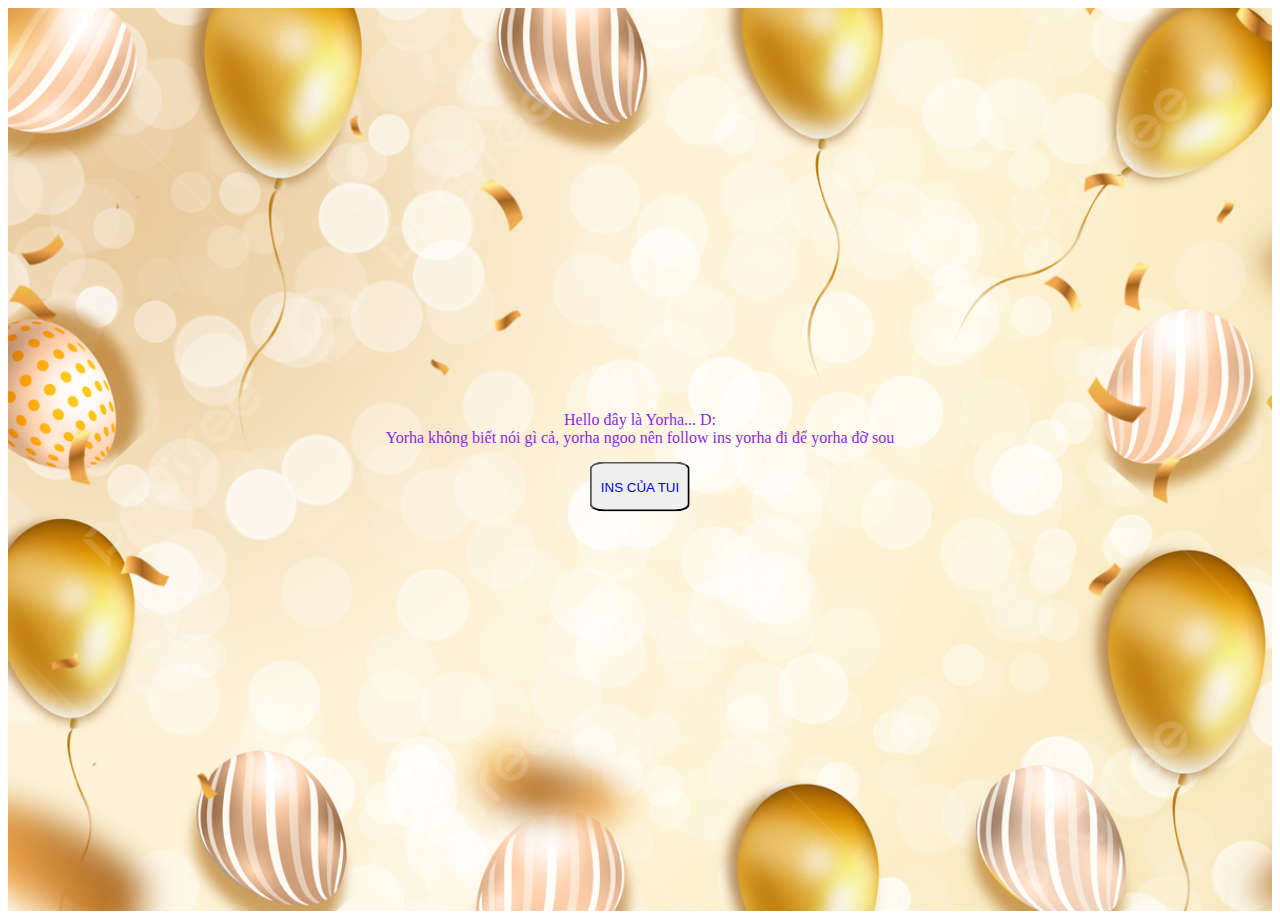
==== index.html @ e1c614c4 "Add files via upload" ====
<!DOCTYPE html>
<html lang="en">
  <head>
    <meta charset="UTF-8" />
    <meta http-equiv="X-UA-Compatible" content="IE=edge" />
    <meta name="viewport" content="width=device-width, initial-scale=1.0" />
    <link rel="stylesheet" href="main.css" />
    <title>Document</title>
  </head>
  <body>
    <div class="container">
      <img src="anh.jpg" alt="anh" style="width: 100%" />
      <div class="centered">
        <div class="text">
          <div>Hello đây là Yorha... D:</div>
          <div>
            Yorha không biết nói gì cả, yorha ngoo nên follow ins yorha đi để
            yorha đỡ sou
          </div>
        </div>
        <button class="button">
          <a
            style="text-decoration: none"
            href="https://www.youtube.com/watch?v=dQw4w9WgXcQ"
            >INS CỦA TUI</a
          >
        </button>
      </div>
    </div>
  </body>
</html>
---- main.css ----
/* Container holding the image and the text */
.container {
  position: relative;
  text-align: center;
  color: white;
}
.centered {
  position: absolute;
  top: 50%;
  left: 50%;
  transform: translate(-50%, -50%);
  color: blueviolet;
}
.text {
  margin-bottom: 15px;
}
.button {
  width: 100px;
  height: 50px;
  border-radius: 15%;
}
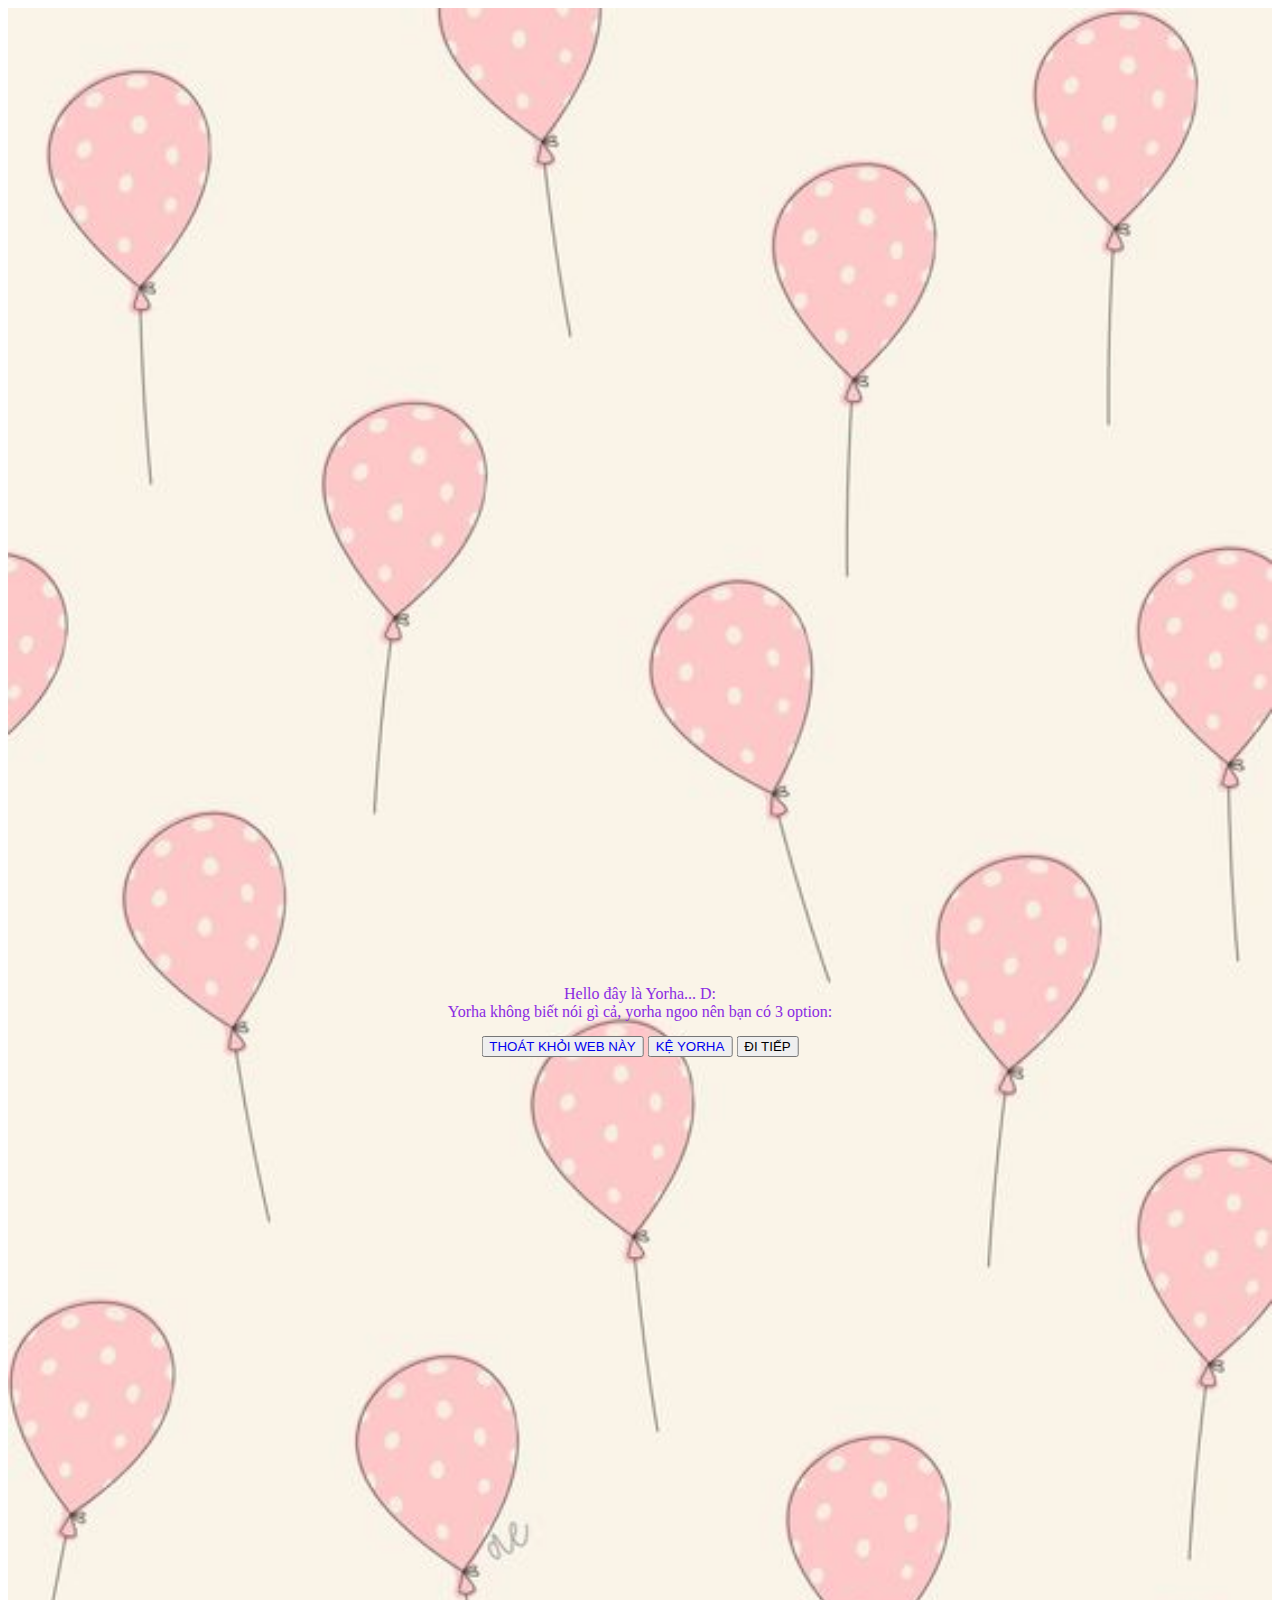
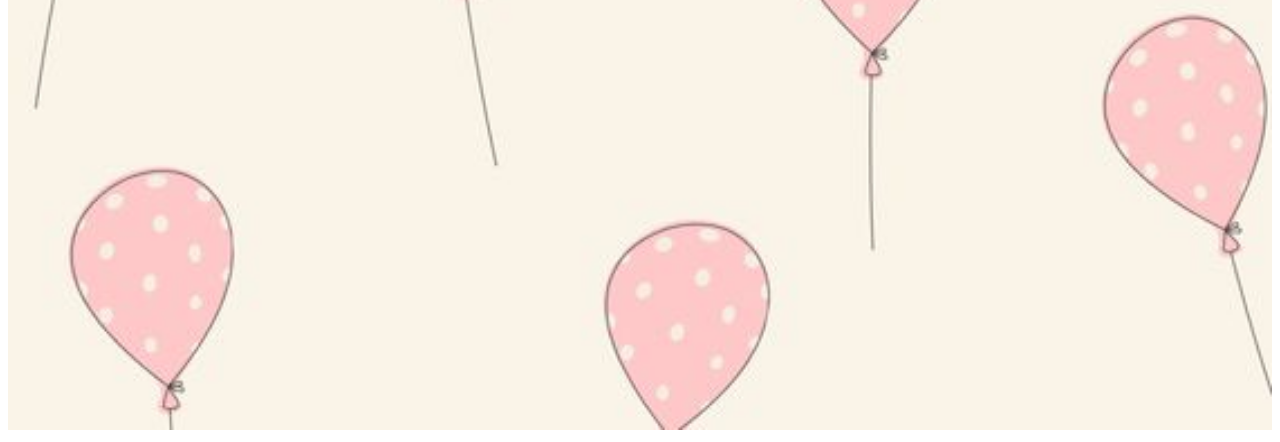
==== commit d61d4410: "Update index.html" ====
--- a/index.html
+++ b/index.html
@@ -9,22 +9,39 @@
   </head>
   <body>
     <div class="container">
-      <img src="anh.jpg" alt="anh" style="width: 100%" />
+      <img class="anh" src="anh_2.jpg" alt="anh" style="width: 100%" />
       <div class="centered">
         <div class="text">
           <div>Hello đây là Yorha... D:</div>
-          <div>
-            Yorha không biết nói gì cả, yorha ngoo nên follow ins yorha đi để
-            yorha đỡ sou
-          </div>
+          <div>Yorha không biết nói gì cả, yorha ngoo nên bạn có 3 option:</div>
         </div>
-        <button class="button">
+        <button class="button_1">
+          <a
+            style="text-decoration: none"
+            href="https://dungyohaa.github.io/yohadz.github.io/"
+            >THOÁT KHỎI WEB NÀY</a
+          >
+        </button>
+        <button class="button_2">
           <a
             style="text-decoration: none"
             href="https://www.youtube.com/watch?v=dQw4w9WgXcQ"
-            >INS CỦA TUI</a
+            >KỆ YORHA</a
           >
         </button>
+
+        <button class="button_3" onClick="showImage()">ĐI TIẾP</button>
+        <div id="first" style="height: 400px; width: 400px; display: none">
+          <img
+            src="http://w3codegenerator.com/img/sample-image/new_zealand-300x225.jpg"
+          />
+        </div>
+
+        <script>
+          const showImage = () => {
+            document.getElementById("first").style.display = "block";
+          };
+        </script>
       </div>
     </div>
   </body>
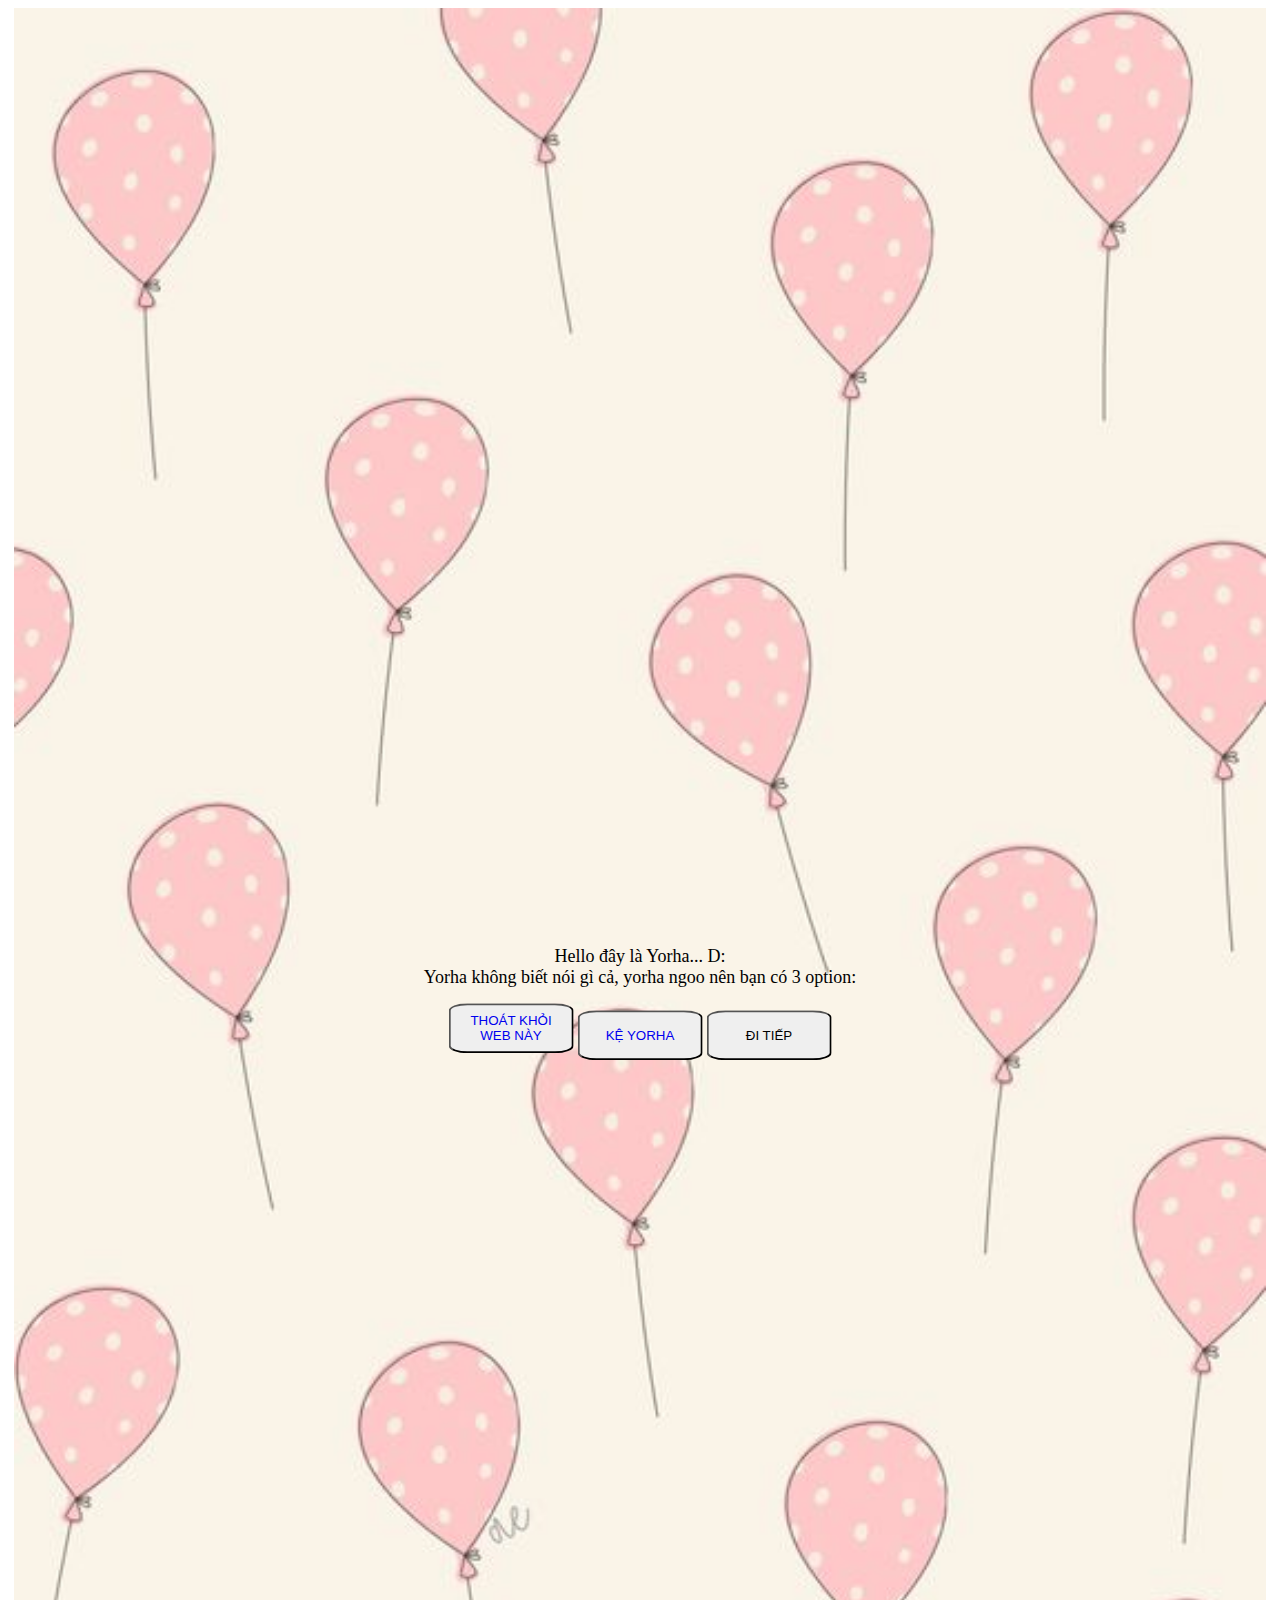
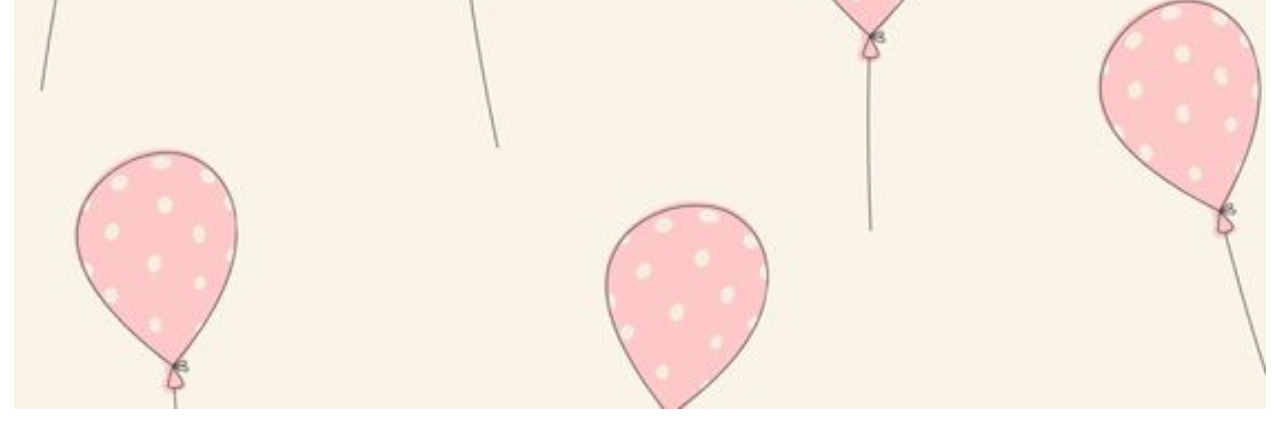
==== commit 08b9bc61: "Update index.html" ====
--- a/index.html
+++ b/index.html
@@ -35,6 +35,18 @@
           <img
             src="http://w3codegenerator.com/img/sample-image/new_zealand-300x225.jpg"
           />
+          <p>
+            Chúc mừng sinh nhật Nguyễn Hoàng Linh, tui là Yorha TT. Well, hôm
+            nay 5/5 là ngày sếp ra mv nhỉ 🐧 Hôm nay sinh nhật bạn, chúc nhl
+            tuổi mới thành công hơn trong hành trình buôn bán goods, đường tình
+            duyên không còn lận đận, học hành không 5 điểm nữa bla bla...
+          </p>
+          <br />
+          <p>
+            Hiu,dạo này chúng ta ít nói chuyện hơn trước :( i feel so sad but
+            dont I really really coi nhl như một người bạn siêu thân TT và rất
+            xin lỗi nếu như làm m cảm thấy khó chịu hay gì TT)
+          </p>
         </div>
 
         <script>
--- a/main.css
+++ b/main.css
@@ -2,20 +2,39 @@
 .container {
   position: relative;
   text-align: center;
-  color: white;
 }
 .centered {
   position: absolute;
   top: 50%;
   left: 50%;
   transform: translate(-50%, -50%);
-  color: blueviolet;
+  color: rgb(0, 0, 0);
 }
 .text {
   margin-bottom: 15px;
+  font-size: large;
 }
-.button {
-  width: 100px;
+.button_1 {
+  width: 125px;
   height: 50px;
   border-radius: 15%;
-}+  margin-bottom: 15px;
+}
+.button_2 {
+  width: 125px;
+  height: 50px;
+  border-radius: 15%;
+  margin-bottom: 15px;
+}
+.button_3 {
+  width: 125px;
+  height: 50px;
+  border-radius: 15%;
+}
+.anh {
+  max-width: 99%;
+  max-height: 99%;
+}
+#first {
+  display: none;
+}
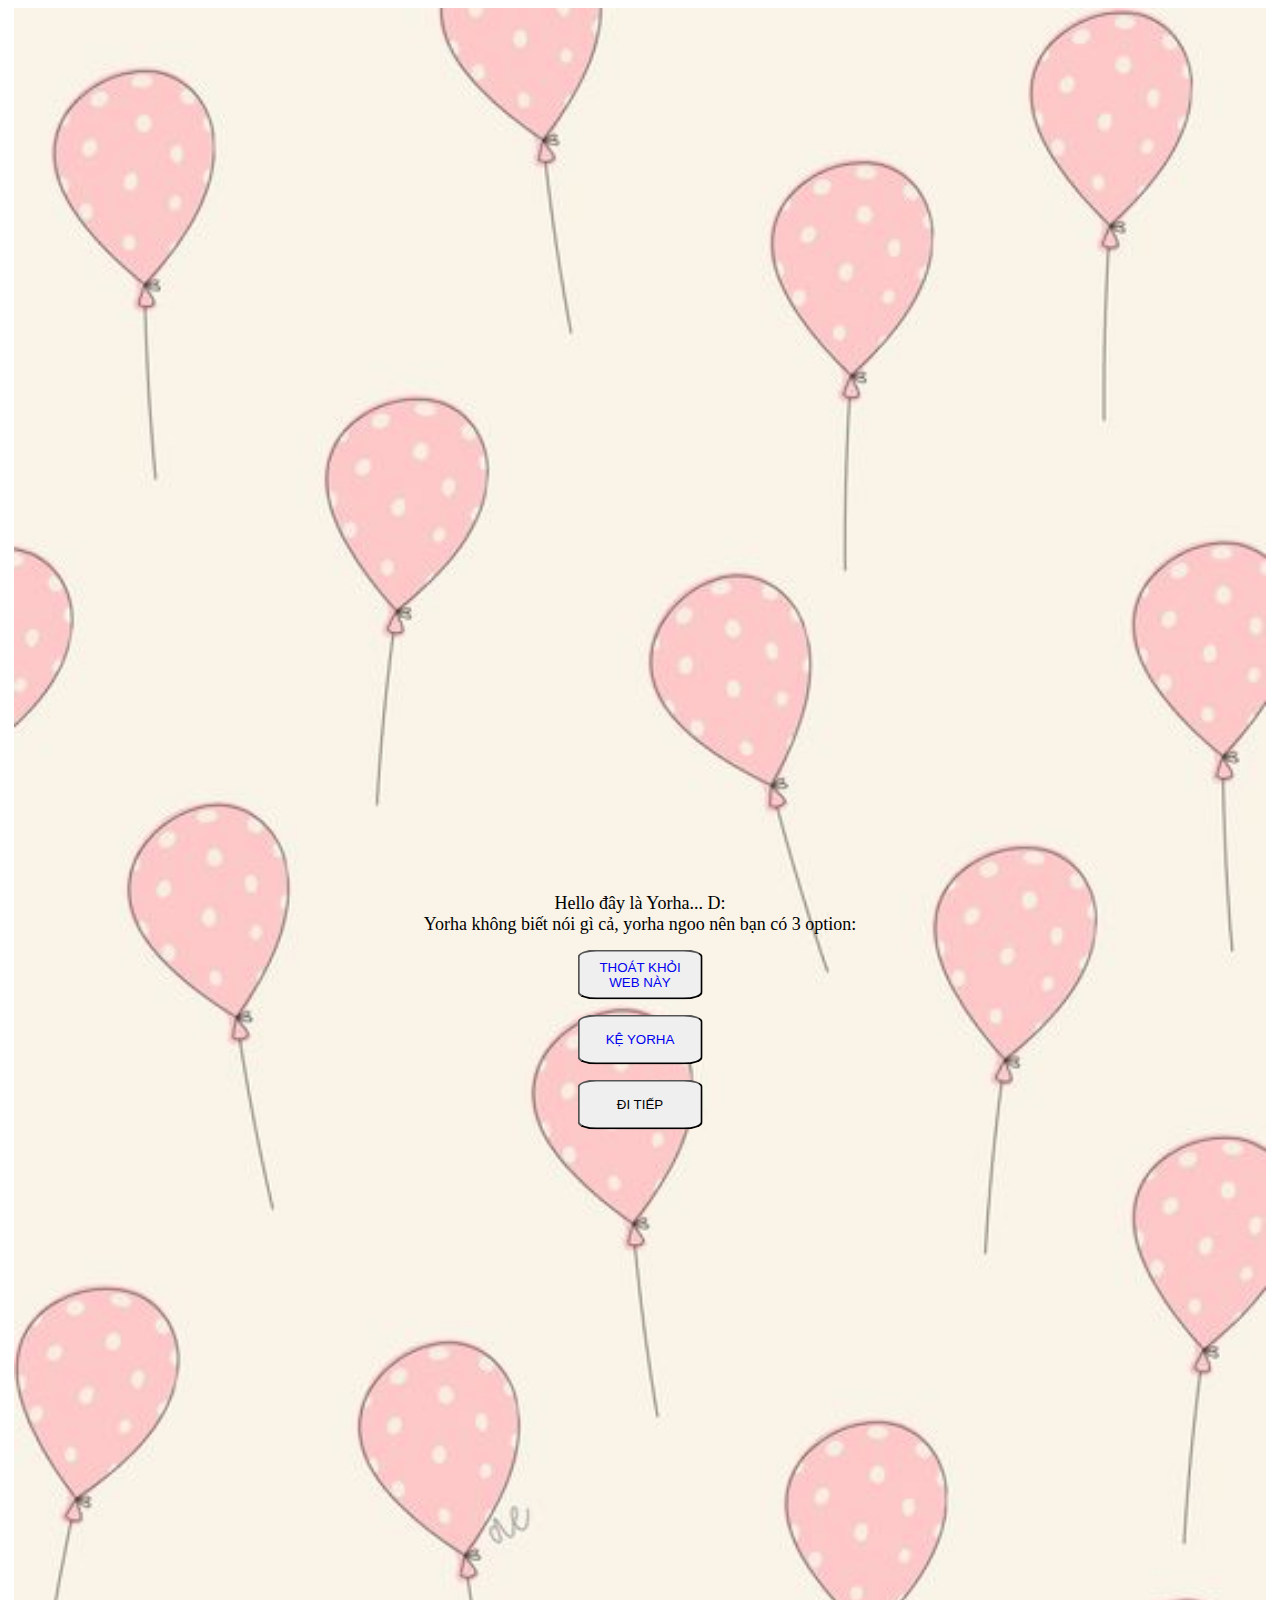
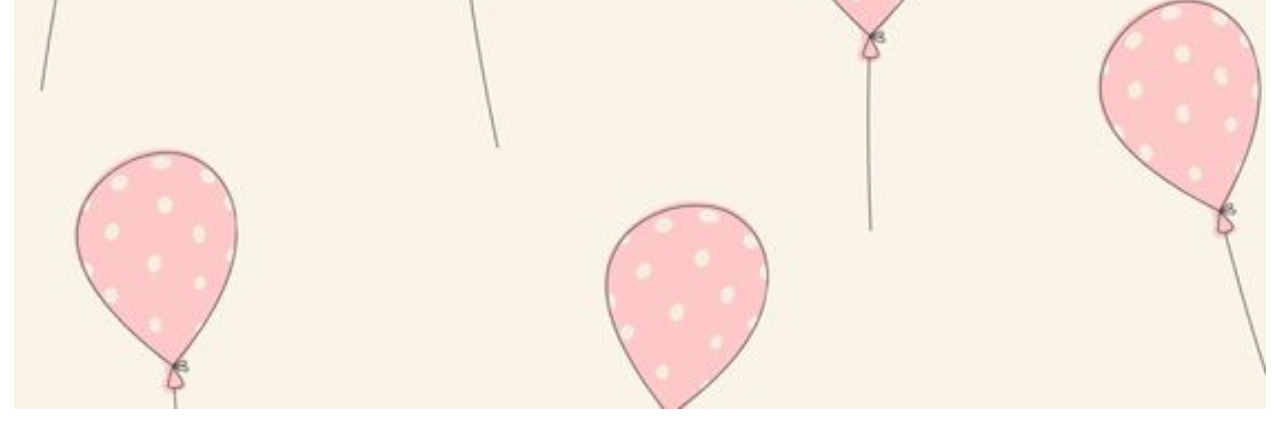
==== commit 3096d3fe: "Update index.html" ====
--- a/index.html
+++ b/index.html
@@ -15,38 +15,37 @@
           <div>Hello đây là Yorha... D:</div>
           <div>Yorha không biết nói gì cả, yorha ngoo nên bạn có 3 option:</div>
         </div>
-        <button class="button_1">
-          <a
-            style="text-decoration: none"
-            href="https://dungyohaa.github.io/yohadz.github.io/"
-            >THOÁT KHỎI WEB NÀY</a
-          >
-        </button>
-        <button class="button_2">
-          <a
-            style="text-decoration: none"
-            href="https://www.youtube.com/watch?v=dQw4w9WgXcQ"
-            >KỆ YORHA</a
-          >
-        </button>
+        <div>
+          <button class="button_1">
+            <a
+              style="text-decoration: none"
+              href="https://dungyohaa.github.io/yohadz.github.io/"
+              >THOÁT KHỎI WEB NÀY</a
+            >
+          </button>
+        </div>
+        <div>
+          <button class="button_2">
+            <a
+              style="text-decoration: none"
+              href="https://www.youtube.com/watch?v=dQw4w9WgXcQ"
+              >KỆ YORHA</a
+            >
+          </button>
+        </div>
 
         <button class="button_3" onClick="showImage()">ĐI TIẾP</button>
         <div id="first" style="height: 400px; width: 400px; display: none">
-          <img
-            src="http://w3codegenerator.com/img/sample-image/new_zealand-300x225.jpg"
-          />
-          <p>
-            Chúc mừng sinh nhật Nguyễn Hoàng Linh, tui là Yorha TT. Well, hôm
-            nay 5/5 là ngày sếp ra mv nhỉ 🐧 Hôm nay sinh nhật bạn, chúc nhl
-            tuổi mới thành công hơn trong hành trình buôn bán goods, đường tình
-            duyên không còn lận đận, học hành không 5 điểm nữa bla bla...
-          </p>
-          <br />
-          <p>
-            Hiu,dạo này chúng ta ít nói chuyện hơn trước :( i feel so sad but
-            dont I really really coi nhl như một người bạn siêu thân TT và rất
-            xin lỗi nếu như làm m cảm thấy khó chịu hay gì TT)
-          </p>
+          <img src="noholo.jpeg" style="height: 200px; width: 150px" />
+          <div>
+            <button class="button_4">
+              <a
+                style="text-decoration: none"
+                href="another.html"
+                >ĐỪNG CLICK ĐỪNG CLICK ĐỪNG CLICK </a
+              >
+            </button>
+          </div>
         </div>
 
         <script>
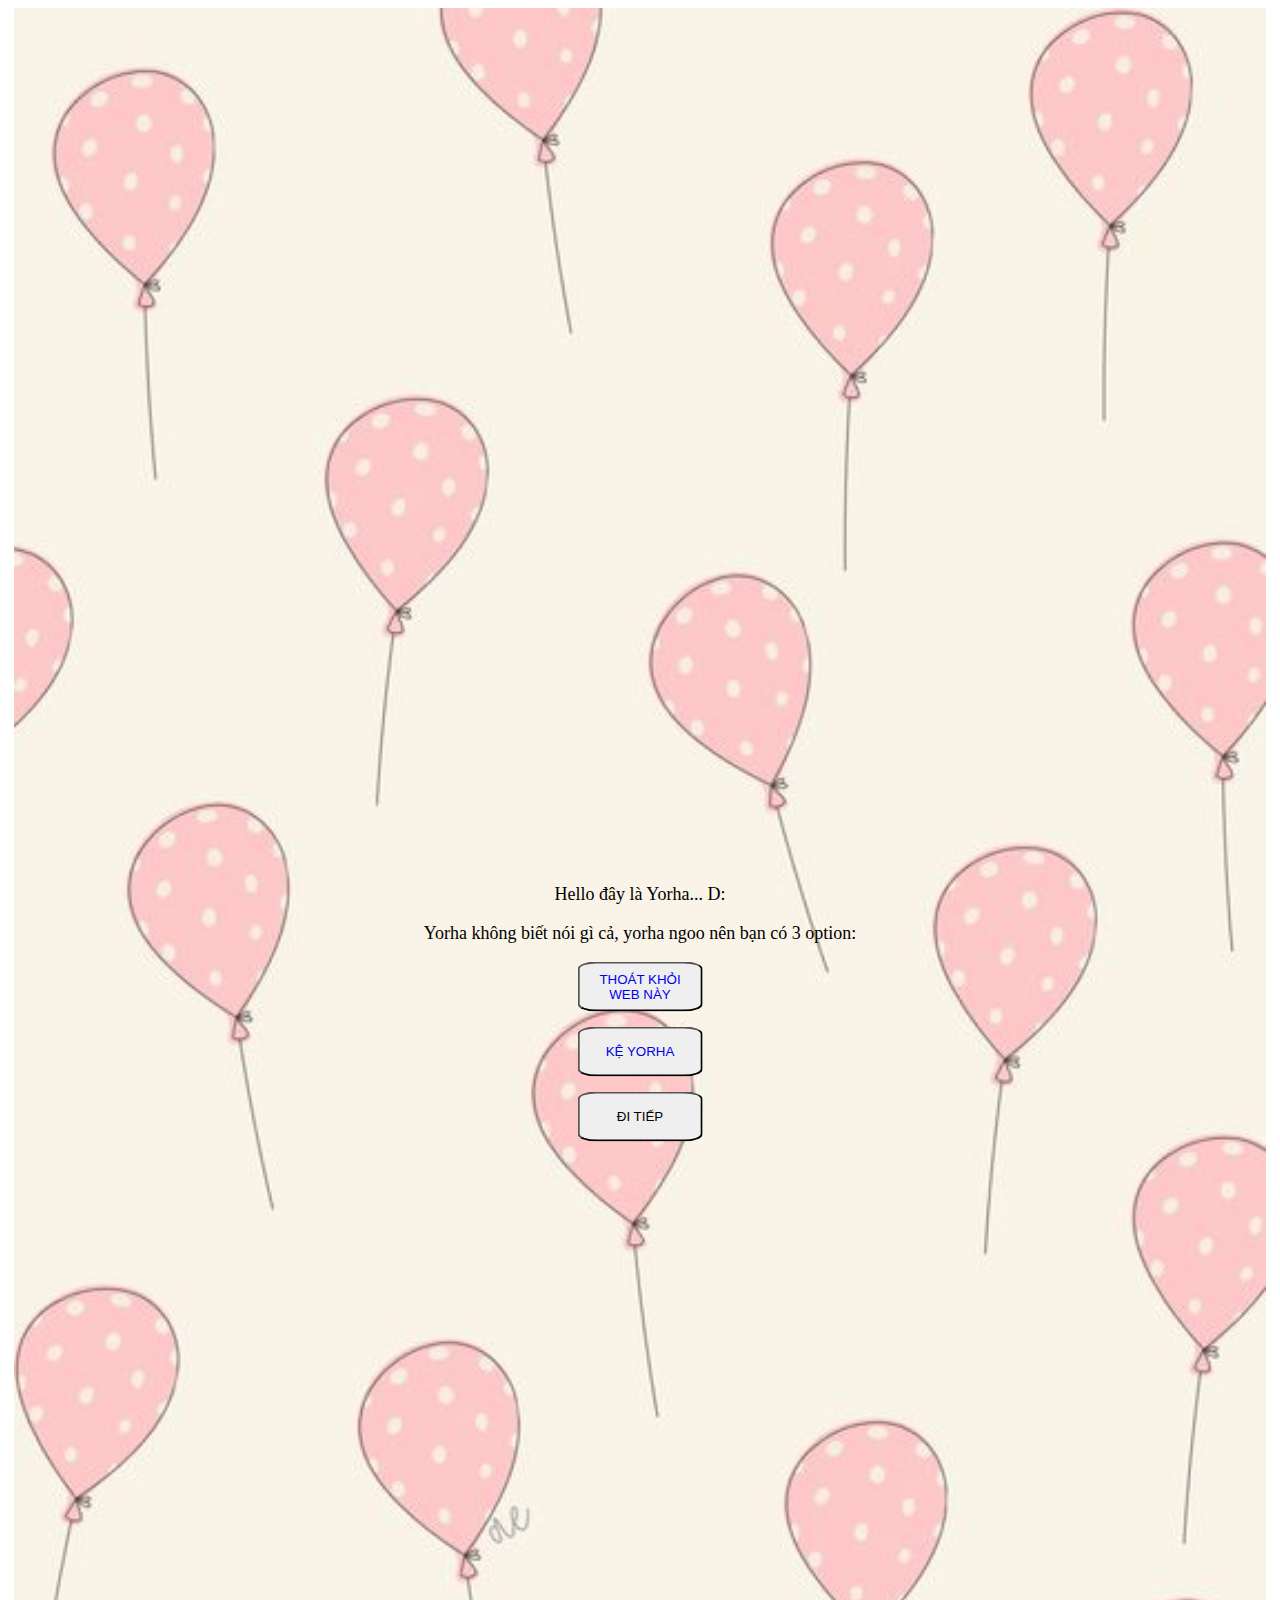
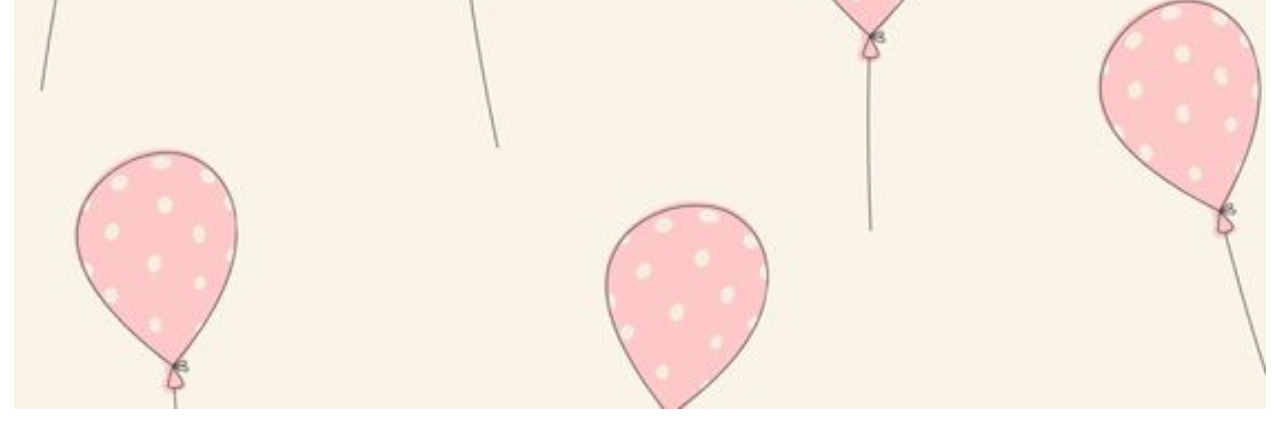
==== commit 5e65099e: "Update index.html" ====
--- a/index.html
+++ b/index.html
@@ -12,8 +12,10 @@
       <img class="anh" src="anh_2.jpg" alt="anh" style="width: 100%" />
       <div class="centered">
         <div class="text">
-          <div>Hello đây là Yorha... D:</div>
-          <div>Yorha không biết nói gì cả, yorha ngoo nên bạn có 3 option:</div>
+          <p class="dong_1">Hello đây là Yorha... D:</p>
+          <p class="dong_2">
+            Yorha không biết nói gì cả, yorha ngoo nên bạn có 3 option:
+          </p>
         </div>
         <div>
           <button class="button_1">
@@ -39,11 +41,9 @@
           <img src="noholo.jpeg" style="height: 200px; width: 150px" />
           <div>
             <button class="button_4">
-              <a
-                style="text-decoration: none"
-                href="another.html"
-                >ĐỪNG CLICK ĐỪNG CLICK ĐỪNG CLICK </a
-              >
+              <a style="text-decoration: none" href="another.html"
+                >ĐỪNG CLICK ĐỪNG CLICK ĐỪNG CLICK
+              </a>
             </button>
           </div>
         </div>
--- a/main.css
+++ b/main.css
@@ -30,6 +30,7 @@
   width: 125px;
   height: 50px;
   border-radius: 15%;
+  margin-bottom: 15px;
 }
 .anh {
   max-width: 99%;
@@ -38,3 +39,12 @@
 #first {
   display: none;
 }
+.button_4 {
+  margin-top: 15px;
+  width: 300px;
+  height: 70px;
+  border-radius: 15%;
+  margin-bottom: 15px;
+  background-color: red;
+  font-size: x-large;
+}
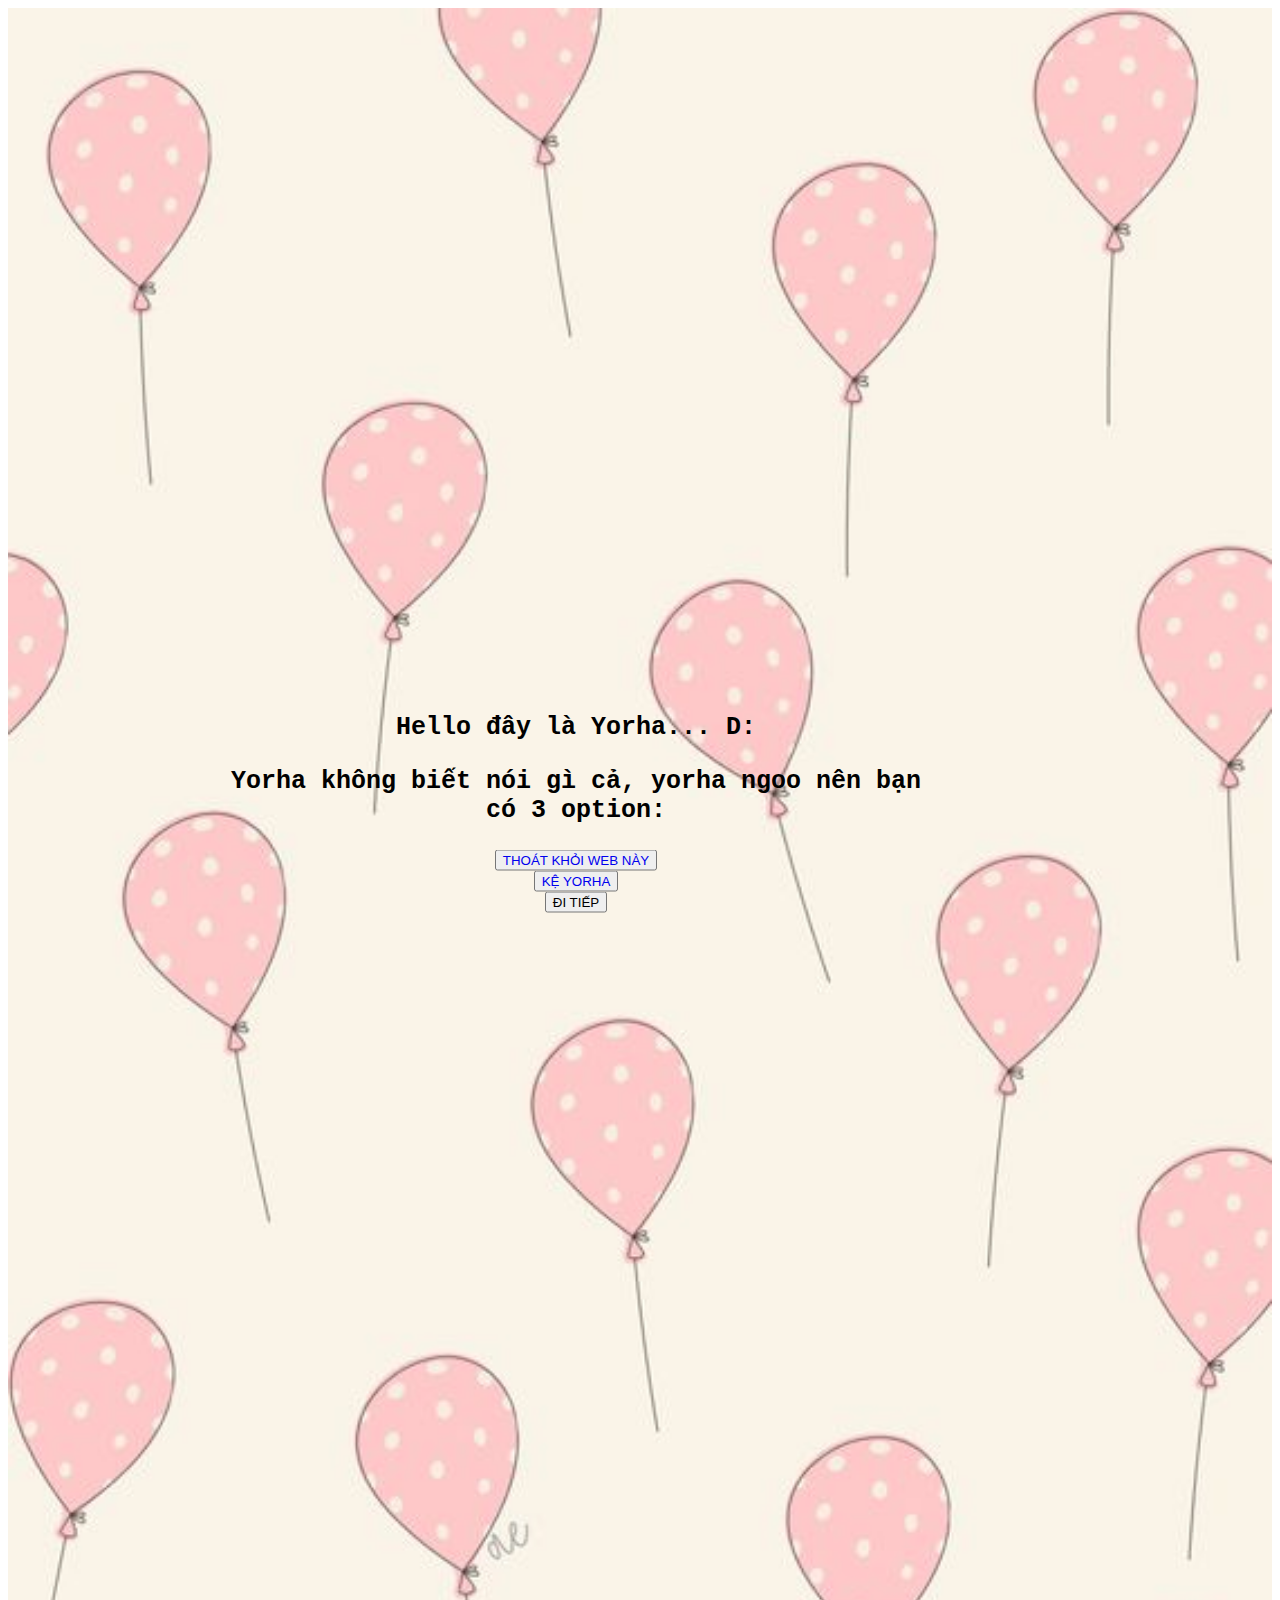
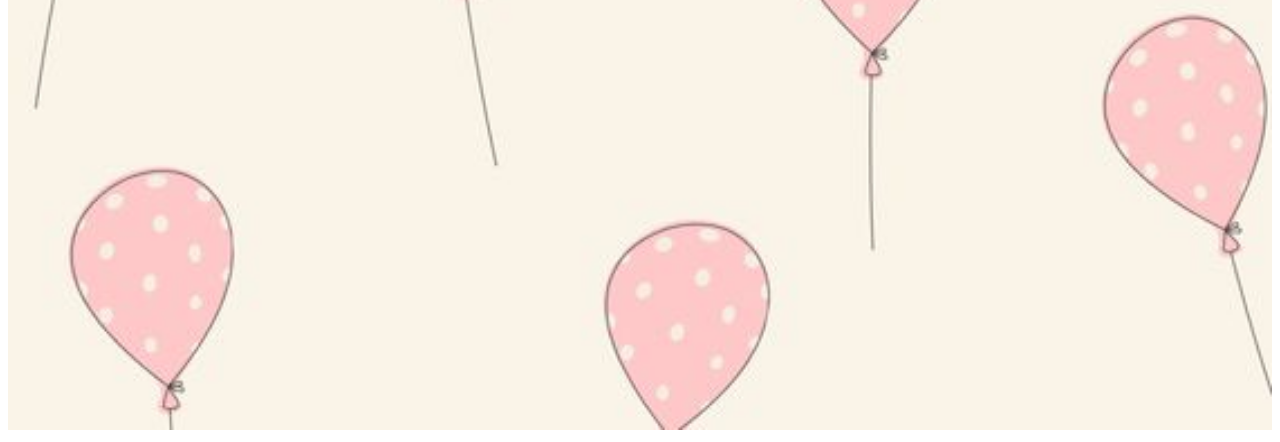
==== commit a70a6e91: "aaaa" ====
--- a/index.html
+++ b/index.html
@@ -5,7 +5,7 @@
     <meta http-equiv="X-UA-Compatible" content="IE=edge" />
     <meta name="viewport" content="width=device-width, initial-scale=1.0" />
     <link rel="stylesheet" href="main.css" />
-    <title>Document</title>
+    <title>Hehe</title>
   </head>
   <body>
     <div class="container">
@@ -36,9 +36,11 @@
           </button>
         </div>
 
-        <button class="button_3" onClick="showImage()">ĐI TIẾP</button>
-        <div id="first" style="height: 400px; width: 400px; display: none">
-          <img src="noholo.jpeg" style="height: 200px; width: 150px" />
+        <button style="cursor: pointer" class="button_3" onClick="showImage()">
+          ĐI TIẾP
+        </button>
+        <div id="first" style="height: 100px; width: 400px; display: none">
+          <img src="noholo.jpeg" style="height: 150px; width: 120px" />
           <div>
             <button class="button_4">
               <a style="text-decoration: none" href="another.html"
--- a/main.css
+++ b/main.css
@@ -1,50 +1,403 @@
-/* Container holding the image and the text */
 .container {
-  position: relative;
   text-align: center;
+  display: block;
 }
 .centered {
   position: absolute;
-  top: 50%;
-  left: 50%;
+  top: 800px;
+  left: 45%;
   transform: translate(-50%, -50%);
   color: rgb(0, 0, 0);
 }
 .text {
   margin-bottom: 15px;
-  font-size: large;
-}
-.button_1 {
-  width: 125px;
-  height: 50px;
-  border-radius: 15%;
-  margin-bottom: 15px;
-}
-.button_2 {
-  width: 125px;
-  height: 50px;
-  border-radius: 15%;
-  margin-bottom: 15px;
-}
-.button_3 {
-  width: 125px;
-  height: 50px;
-  border-radius: 15%;
-  margin-bottom: 15px;
-}
-.anh {
-  max-width: 99%;
-  max-height: 99%;
-}
-#first {
-  display: none;
-}
-.button_4 {
-  margin-top: 15px;
-  width: 300px;
-  height: 70px;
-  border-radius: 15%;
-  margin-bottom: 15px;
-  background-color: red;
-  font-size: x-large;
-}
+  font-size: 25px;
+  font-family: monospace;
+  font-weight: 700;
+}
+.special {
+  margin-left: 300px;
+}
+.title-word {
+  animation: color-animation 4s linear infinite;
+}
+
+.title-word-1 {
+  --color-1: #df8453;
+  --color-2: #3d8dae;
+  --color-3: #e4a9a8;
+}
+
+.title-word-2 {
+  --color-1: #dbad4a;
+  --color-2: #accfcb;
+  --color-3: #17494d;
+}
+
+.title-word-3 {
+  --color-1: #accfcb;
+  --color-2: #e4a9a8;
+  --color-3: #accfcb;
+}
+
+.title-word-4 {
+  --color-1: #3d8dae;
+  --color-2: #df8453;
+  --color-3: #e4a9a8;
+}
+
+@keyframes color-animation {
+  0% {
+    color: var(--color-1);
+  }
+  32% {
+    color: var(--color-1);
+  }
+  33% {
+    color: var(--color-2);
+  }
+  65% {
+    color: var(--color-2);
+  }
+  66% {
+    color: var(--color-3);
+  }
+  99% {
+    color: var(--color-3);
+  }
+  100% {
+    color: var(--color-1);
+  }
+}
+.title {
+  place-items: center;
+  text-align: center;
+}
+
+.pyro > .before,
+.pyro > .after {
+  position: absolute;
+  width: 5px;
+  height: 5px;
+  border-radius: 50%;
+  box-shadow: -120px -218.66667px rgb(1, 1, 48), 248px -16.66667px #6acf9e,
+    190px 16.33333px #002bff, -113px -308.66667px #ff009d,
+    -109px -287.66667px #ffb300, -50px -313.66667px #ff006e,
+    226px -31.66667px #ff4000, 180px -351.66667px #ff00d0,
+    -12px -338.66667px #00f6ff, 220px -388.66667px #99ff00,
+    -69px -27.66667px #ff0400, -111px -339.66667px #6200ff,
+    155px -237.66667px #00ddff, -152px -380.66667px #00ffd0,
+    -50px -37.66667px #00ffdd, -95px -175.66667px #a6ff00,
+    -88px 10.33333px #0d00ff, 112px -309.66667px #005eff,
+    69px -415.66667px #ff00a6, 168px -100.66667px #ff004c,
+    -244px 24.33333px #ff6600, 97px -325.66667px #ff0066,
+    -211px -182.66667px #00ffa2, 236px -126.66667px #b700ff,
+    140px -196.66667px #9000ff, 125px -175.66667px #00bbff,
+    118px -381.66667px #ff002f, 144px -111.66667px #ffae00,
+    36px -78.66667px #f600ff, -63px -196.66667px #c800ff,
+    -218px -227.66667px #d4ff00, -134px -377.66667px #ea00ff,
+    -36px -412.66667px #ff00d4, 209px -106.66667px #00fff2,
+    91px -278.66667px #000dff, -22px -191.66667px #9dff00,
+    139px -392.66667px #a6ff00, 56px -2.66667px #0099ff,
+    -156px -276.66667px #ea00ff, -163px -233.66667px #00fffb,
+    -238px -346.66667px #00ff73, 62px -363.66667px #0088ff,
+    244px -170.66667px #0062ff, 224px -142.66667px #b300ff,
+    141px -208.66667px #9000ff, 211px -285.66667px #ff6600,
+    181px -128.66667px #1e00ff, 90px -123.66667px #c800ff,
+    189px 70.33333px #00ffc8, -18px -383.66667px #00ff33,
+    100px -6.66667px #ff008c;
+  -moz-animation: 1s bang ease-out infinite backwards,
+    1s gravity ease-in infinite backwards, 5s position linear infinite backwards;
+  -webkit-animation: 1s bang ease-out infinite backwards,
+    1s gravity ease-in infinite backwards, 5s position linear infinite backwards;
+  -o-animation: 1s bang ease-out infinite backwards,
+    1s gravity ease-in infinite backwards, 5s position linear infinite backwards;
+  -ms-animation: 1s bang ease-out infinite backwards,
+    1s gravity ease-in infinite backwards, 5s position linear infinite backwards;
+  animation: 1s bang ease-out infinite backwards,
+    1s gravity ease-in infinite backwards, 5s position linear infinite backwards;
+}
+
+.pyro > .after {
+  -moz-animation-delay: 1.25s, 1.25s, 1.25s;
+  -webkit-animation-delay: 1.25s, 1.25s, 1.25s;
+  -o-animation-delay: 1.25s, 1.25s, 1.25s;
+  -ms-animation-delay: 1.25s, 1.25s, 1.25s;
+  animation-delay: 1.25s, 1.25s, 1.25s;
+  -moz-animation-duration: 1.25s, 1.25s, 6.25s;
+  -webkit-animation-duration: 1.25s, 1.25s, 6.25s;
+  -o-animation-duration: 1.25s, 1.25s, 6.25s;
+  -ms-animation-duration: 1.25s, 1.25s, 6.25s;
+  animation-duration: 1.25s, 1.25s, 6.25s;
+}
+
+@-webkit-keyframes bang {
+  from {
+    box-shadow: 0 0 white, 0 0 white, 0 0 white, 0 0 white, 0 0 white, 0 0 white,
+      0 0 white, 0 0 white, 0 0 white, 0 0 white, 0 0 white, 0 0 white,
+      0 0 white, 0 0 white, 0 0 white, 0 0 white, 0 0 white, 0 0 white,
+      0 0 white, 0 0 white, 0 0 white, 0 0 white, 0 0 white, 0 0 white,
+      0 0 white, 0 0 white, 0 0 white, 0 0 white, 0 0 white, 0 0 white,
+      0 0 white, 0 0 white, 0 0 white, 0 0 white, 0 0 white, 0 0 white,
+      0 0 white, 0 0 white, 0 0 white, 0 0 white, 0 0 white, 0 0 white,
+      0 0 white, 0 0 white, 0 0 white, 0 0 white, 0 0 white, 0 0 white,
+      0 0 white, 0 0 white, 0 0 white;
+  }
+}
+@-moz-keyframes bang {
+  from {
+    box-shadow: 0 0 white, 0 0 white, 0 0 white, 0 0 white, 0 0 white, 0 0 white,
+      0 0 white, 0 0 white, 0 0 white, 0 0 white, 0 0 white, 0 0 white,
+      0 0 white, 0 0 white, 0 0 white, 0 0 white, 0 0 white, 0 0 white,
+      0 0 white, 0 0 white, 0 0 white, 0 0 white, 0 0 white, 0 0 white,
+      0 0 white, 0 0 white, 0 0 white, 0 0 white, 0 0 white, 0 0 white,
+      0 0 white, 0 0 white, 0 0 white, 0 0 white, 0 0 white, 0 0 white,
+      0 0 white, 0 0 white, 0 0 white, 0 0 white, 0 0 white, 0 0 white,
+      0 0 white, 0 0 white, 0 0 white, 0 0 white, 0 0 white, 0 0 white,
+      0 0 white, 0 0 white, 0 0 white;
+  }
+}
+@-o-keyframes bang {
+  from {
+    box-shadow: 0 0 white, 0 0 white, 0 0 white, 0 0 white, 0 0 white, 0 0 white,
+      0 0 white, 0 0 white, 0 0 white, 0 0 white, 0 0 white, 0 0 white,
+      0 0 white, 0 0 white, 0 0 white, 0 0 white, 0 0 white, 0 0 white,
+      0 0 white, 0 0 white, 0 0 white, 0 0 white, 0 0 white, 0 0 white,
+      0 0 white, 0 0 white, 0 0 white, 0 0 white, 0 0 white, 0 0 white,
+      0 0 white, 0 0 white, 0 0 white, 0 0 white, 0 0 white, 0 0 white,
+      0 0 white, 0 0 white, 0 0 white, 0 0 white, 0 0 white, 0 0 white,
+      0 0 white, 0 0 white, 0 0 white, 0 0 white, 0 0 white, 0 0 white,
+      0 0 white, 0 0 white, 0 0 white;
+  }
+}
+@-ms-keyframes bang {
+  from {
+    box-shadow: 0 0 white, 0 0 white, 0 0 white, 0 0 white, 0 0 white, 0 0 white,
+      0 0 white, 0 0 white, 0 0 white, 0 0 white, 0 0 white, 0 0 white,
+      0 0 white, 0 0 white, 0 0 white, 0 0 white, 0 0 white, 0 0 white,
+      0 0 white, 0 0 white, 0 0 white, 0 0 white, 0 0 white, 0 0 white,
+      0 0 white, 0 0 white, 0 0 white, 0 0 white, 0 0 white, 0 0 white,
+      0 0 white, 0 0 white, 0 0 white, 0 0 white, 0 0 white, 0 0 white,
+      0 0 white, 0 0 white, 0 0 white, 0 0 white, 0 0 white, 0 0 white,
+      0 0 white, 0 0 white, 0 0 white, 0 0 white, 0 0 white, 0 0 white,
+      0 0 white, 0 0 white, 0 0 white;
+  }
+}
+@keyframes bang {
+  from {
+    box-shadow: 0 0 white, 0 0 white, 0 0 white, 0 0 white, 0 0 white, 0 0 white,
+      0 0 white, 0 0 white, 0 0 white, 0 0 white, 0 0 white, 0 0 white,
+      0 0 white, 0 0 white, 0 0 white, 0 0 white, 0 0 white, 0 0 white,
+      0 0 white, 0 0 white, 0 0 white, 0 0 white, 0 0 white, 0 0 white,
+      0 0 white, 0 0 white, 0 0 white, 0 0 white, 0 0 white, 0 0 white,
+      0 0 white, 0 0 white, 0 0 white, 0 0 white, 0 0 white, 0 0 white,
+      0 0 white, 0 0 white, 0 0 white, 0 0 white, 0 0 white, 0 0 white,
+      0 0 white, 0 0 white, 0 0 white, 0 0 white, 0 0 white, 0 0 white,
+      0 0 white, 0 0 white, 0 0 white;
+  }
+}
+@-webkit-keyframes gravity {
+  to {
+    transform: translateY(200px);
+    -moz-transform: translateY(200px);
+    -webkit-transform: translateY(200px);
+    -o-transform: translateY(200px);
+    -ms-transform: translateY(200px);
+    opacity: 0;
+  }
+}
+@-moz-keyframes gravity {
+  to {
+    transform: translateY(200px);
+    -moz-transform: translateY(200px);
+    -webkit-transform: translateY(200px);
+    -o-transform: translateY(200px);
+    -ms-transform: translateY(200px);
+    opacity: 0;
+  }
+}
+@-o-keyframes gravity {
+  to {
+    transform: translateY(200px);
+    -moz-transform: translateY(200px);
+    -webkit-transform: translateY(200px);
+    -o-transform: translateY(200px);
+    -ms-transform: translateY(200px);
+    opacity: 0;
+  }
+}
+@-ms-keyframes gravity {
+  to {
+    transform: translateY(200px);
+    -moz-transform: translateY(200px);
+    -webkit-transform: translateY(200px);
+    -o-transform: translateY(200px);
+    -ms-transform: translateY(200px);
+    opacity: 0;
+  }
+}
+@keyframes gravity {
+  to {
+    transform: translateY(200px);
+    -moz-transform: translateY(200px);
+    -webkit-transform: translateY(200px);
+    -o-transform: translateY(200px);
+    -ms-transform: translateY(200px);
+    opacity: 0;
+  }
+}
+@-webkit-keyframes position {
+  0%,
+  19.9% {
+    margin-top: 10%;
+    margin-left: 40%;
+  }
+
+  20%,
+  39.9% {
+    margin-top: 40%;
+    margin-left: 30%;
+  }
+
+  40%,
+  59.9% {
+    margin-top: 20%;
+    margin-left: 70%;
+  }
+
+  60%,
+  79.9% {
+    margin-top: 30%;
+    margin-left: 20%;
+  }
+
+  80%,
+  99.9% {
+    margin-top: 30%;
+    margin-left: 80%;
+  }
+}
+@-moz-keyframes position {
+  0%,
+  19.9% {
+    margin-top: 10%;
+    margin-left: 40%;
+  }
+
+  20%,
+  39.9% {
+    margin-top: 40%;
+    margin-left: 30%;
+  }
+
+  40%,
+  59.9% {
+    margin-top: 20%;
+    margin-left: 70%;
+  }
+
+  60%,
+  79.9% {
+    margin-top: 30%;
+    margin-left: 20%;
+  }
+
+  80%,
+  99.9% {
+    margin-top: 30%;
+    margin-left: 80%;
+  }
+}
+@-o-keyframes position {
+  0%,
+  19.9% {
+    margin-top: 10%;
+    margin-left: 40%;
+  }
+
+  20%,
+  39.9% {
+    margin-top: 40%;
+    margin-left: 30%;
+  }
+
+  40%,
+  59.9% {
+    margin-top: 20%;
+    margin-left: 70%;
+  }
+
+  60%,
+  79.9% {
+    margin-top: 30%;
+    margin-left: 20%;
+  }
+
+  80%,
+  99.9% {
+    margin-top: 30%;
+    margin-left: 80%;
+  }
+}
+@-ms-keyframes position {
+  0%,
+  19.9% {
+    margin-top: 10%;
+    margin-left: 40%;
+  }
+
+  20%,
+  39.9% {
+    margin-top: 40%;
+    margin-left: 30%;
+  }
+
+  40%,
+  59.9% {
+    margin-top: 20%;
+    margin-left: 70%;
+  }
+
+  60%,
+  79.9% {
+    margin-top: 30%;
+    margin-left: 20%;
+  }
+
+  80%,
+  99.9% {
+    margin-top: 30%;
+    margin-left: 80%;
+  }
+}
+@keyframes position {
+  0%,
+  19.9% {
+    margin-top: 10%;
+    margin-left: 40%;
+  }
+
+  20%,
+  39.9% {
+    margin-top: 40%;
+    margin-left: 30%;
+  }
+
+  40%,
+  59.9% {
+    margin-top: 20%;
+    margin-left: 70%;
+  }
+
+  60%,
+  79.9% {
+    margin-top: 30%;
+    margin-left: 20%;
+  }
+
+  80%,
+  99.9% {
+    margin-top: 30%;
+    margin-left: 80%;
+  }
+}
